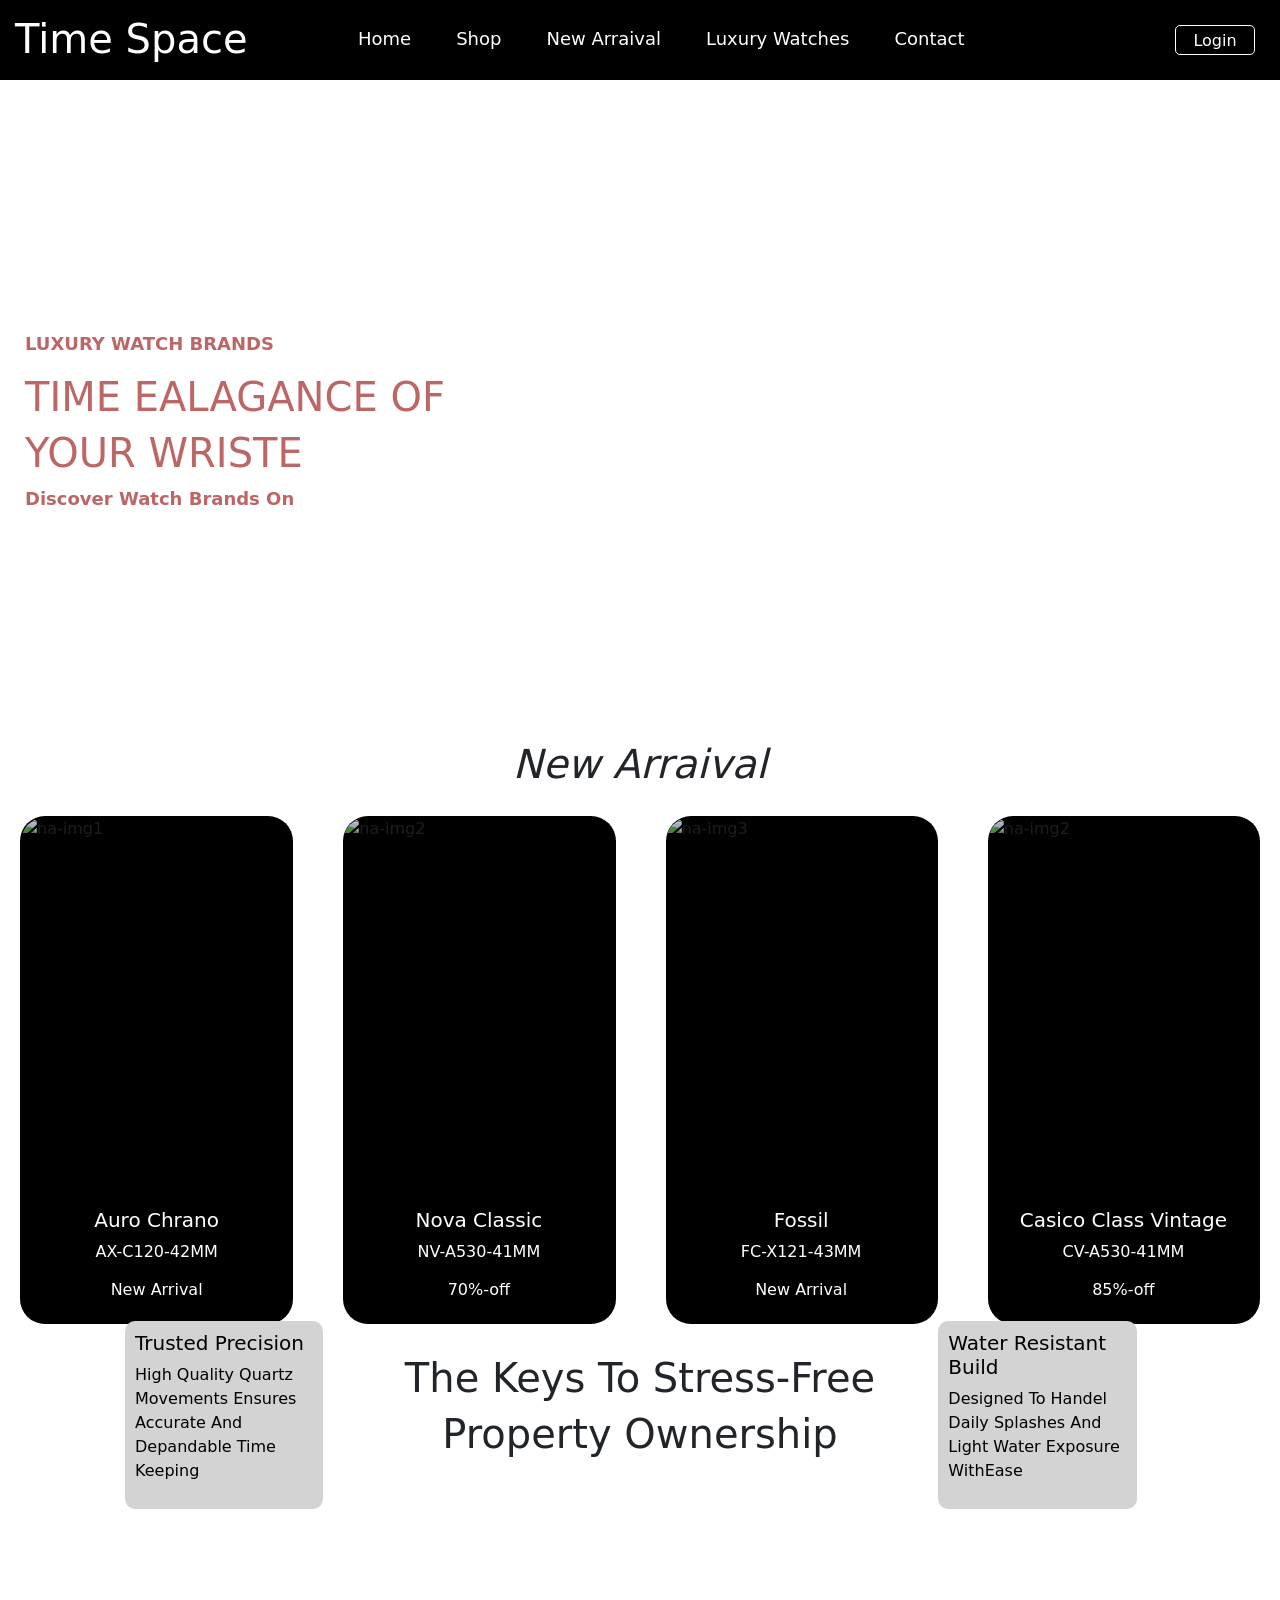
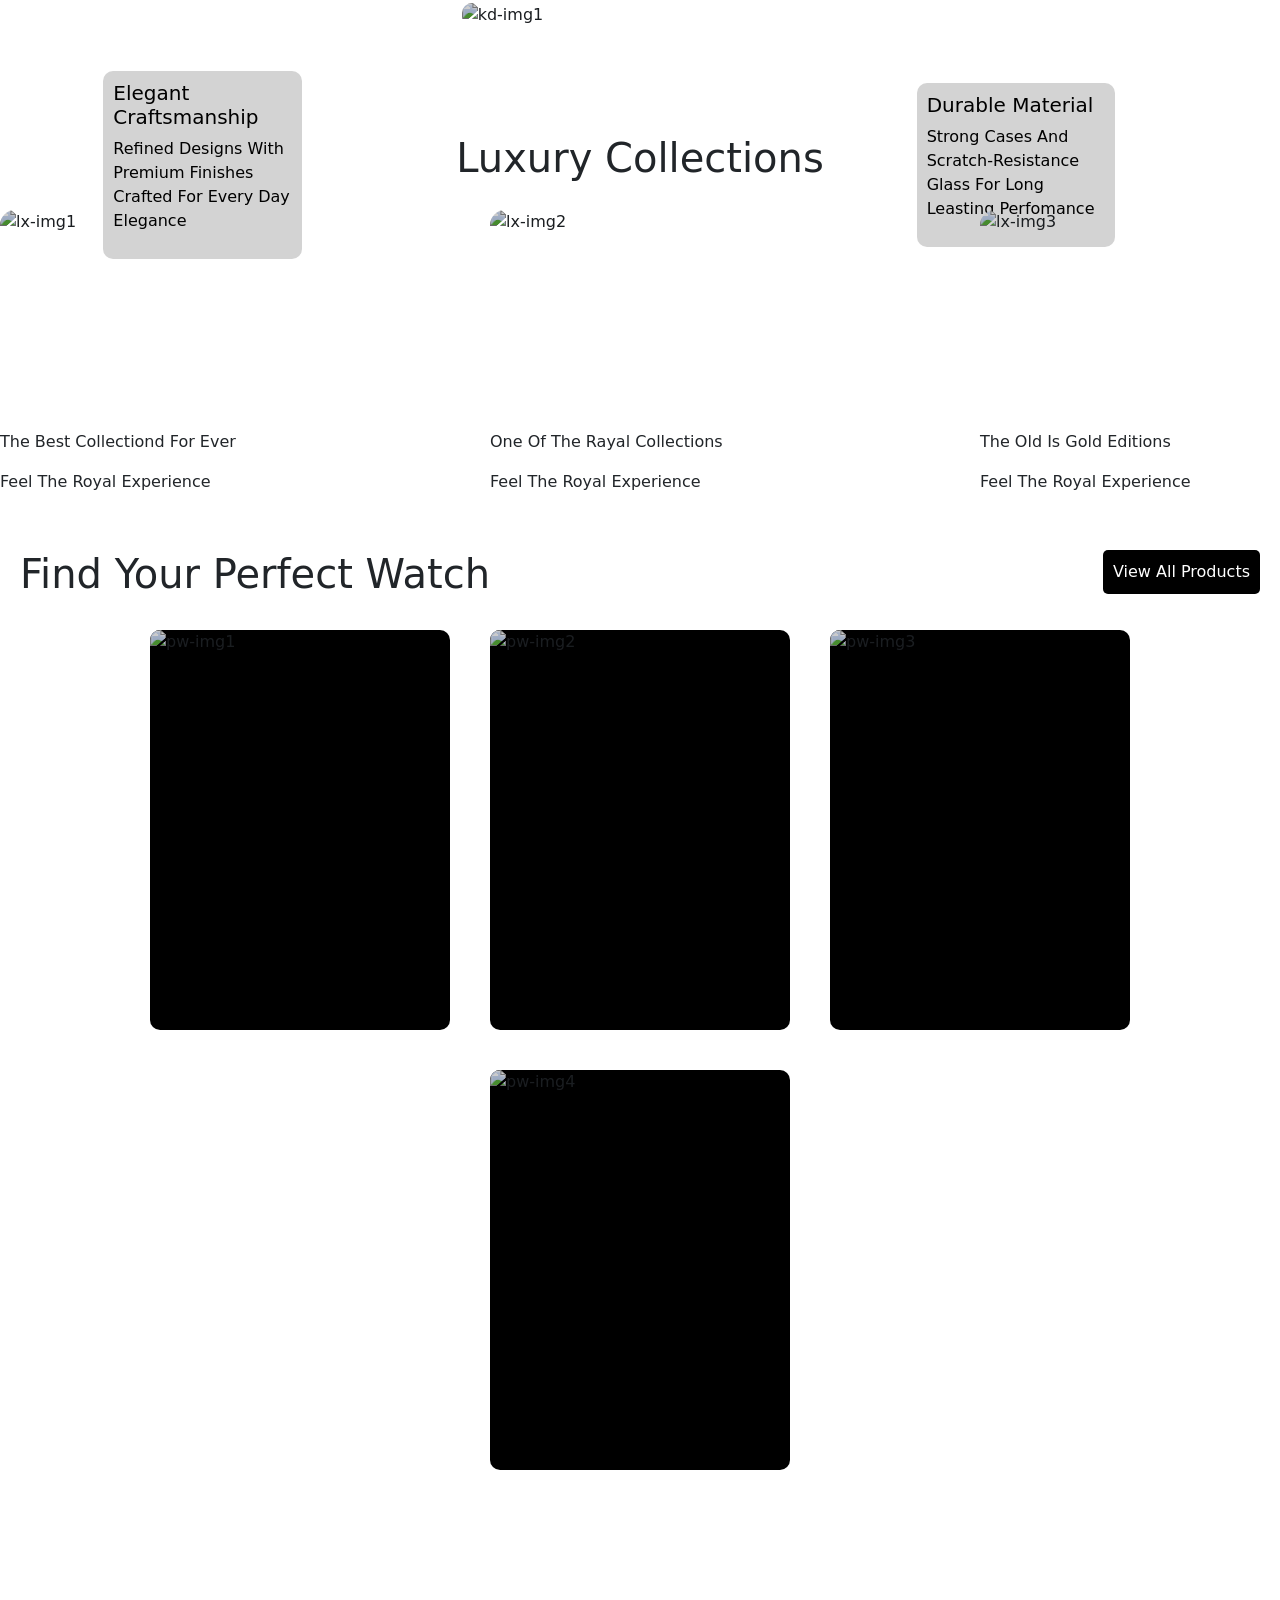
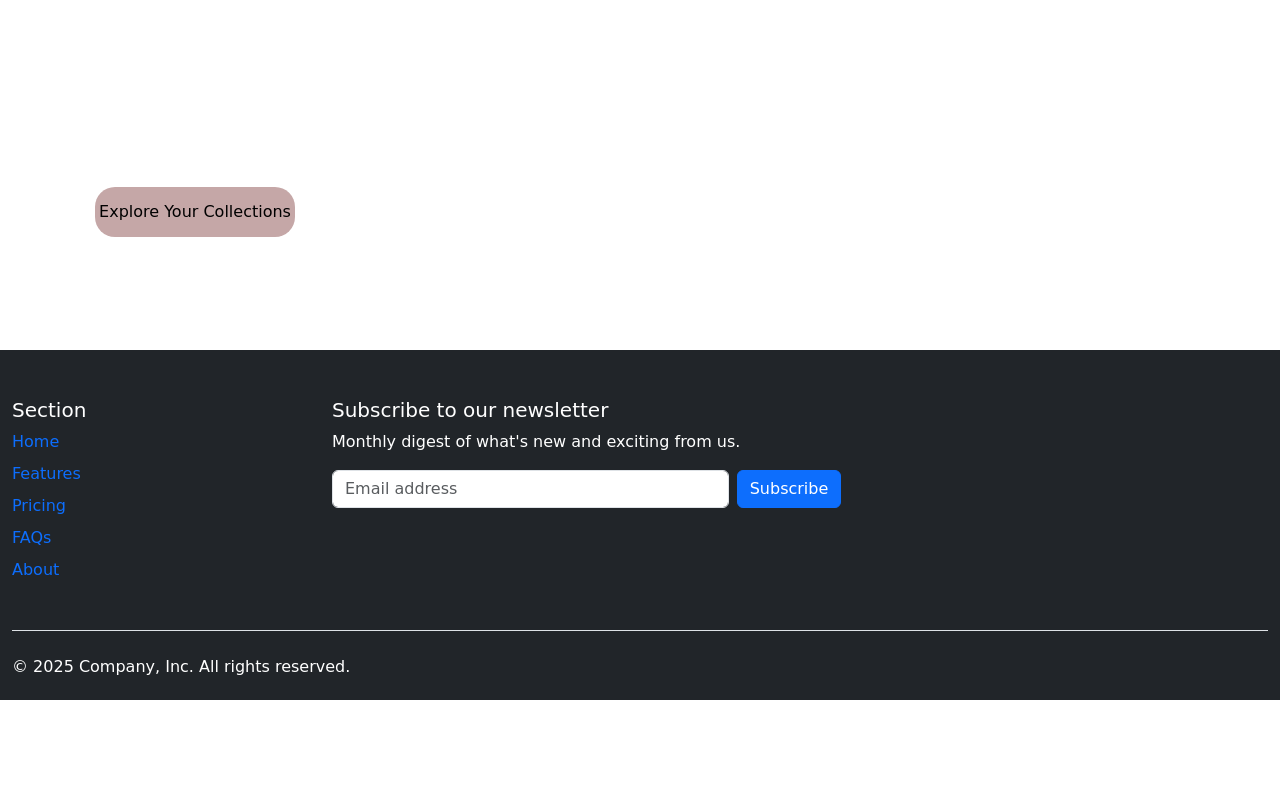
==== index.html @ a2bbd48c "first commit" ====
<!DOCTYPE html>
<html lang="en">

<head>
  <meta charset="UTF-8">
  <meta name="viewport" content="width=device-width, initial-scale=1.0">
  <title>Mini Web Page</title>
  <link rel="stylesheet" href="index.css">
  <link rel="preconnect" href="https://fonts.googleapis.com">
  <link rel="preconnect" href="https://fonts.gstatic.com" crossorigin>
  <link href="https://fonts.googleapis.com/css2?family=Roboto+Slab:wght@100..900&display=swap" rel="stylesheet">

  <link href=" https://fontawesome.com/icons/house?f=classic&s=solid">

  <link href="https://cdn.jsdelivr.net/npm/bootstrap@5.3.8/dist/css/bootstrap.min.css" rel="stylesheet"
    integrity="sha384-sRIl4kxILFvY47J16cr9ZwB07vP4J8+LH7qKQnuqkuIAvNWLzeN8tE5YBujZqJLB" crossorigin="anonymous">
</head>

<body>

  <nav class="nav-container">
    <h1>Time Space</h1>
    <div class="nav-menu">
      <a href="#home">Home </a>
      <a href="shop.html">Shop</a>
      <a href="#new-arraival">New Arraival</a>
      <a href="#luxury-collections">Luxury Watches</a>
      <a href="contact.html">Contact</a>
    </div>
    <div class="nav-menu">

      <abbr title="Search"><input type="text" placeholder="search" id="search-bar"><i
          class="fa-solid fa-magnifying-glass" id="search-tongle" onclick="show()" ondblclick="remove()"></i></abbr>
      <abbr title="Cart"><a href="#"> <i class="fa-solid fa-cart-arrow-down"></i></a></abbr>
      <button>Login<i class="fa-solid fa-right-to-bracket"></i></button>
    </div>
  </nav>


  
<!-- side-nav-bar-tongle -->
 <div class="side-nav-bar-menu-tongle" id="nav-bar-tongle">
    <i class="fa-solid fa-bars" onclick="shownavbar()"></i>
 </div>

<!-- side-nav-bar -->
<div class="side-nav-bar-container" id="show-nav-bar">
    <div class="side-nav-bar-head">
       <h1>Time Space</h1>
       <i class="fa-solid fa-x" onclick="removenavbar()"></i>
</div>
       <div class="side-nav-menu">
            <a href="index.html">Home </a>
            <a href="shop.html">Shop</a>
            <a href="index.html">New Arraival</a>
            <a href="index.html">Luxury Watches</a>
            <a href="contact.html">Contact</a>
        </div>
 </div>

  <!-- Home -->

  <div class="Head-container" id="home">
    <div class="head-contant">
      <p>LUXURY WATCH BRANDS</p>
      <h1>TIME EALAGANCE OF</h1>
      <h1> YOUR WRISTE</h1>
      <p>Discover Watch Brands On </p>
    </div>
  </div>

  <!-- new arraival -->

  <div class="na-head" id="new-arraival">
    <h1>New Arraival</h1>
  </div>

  <div class="card-group" style="gap:50px; margin: 20px;justify-content: center;">

    <div class="card" style="background-color: black;  border-radius: 25px;">
      <img
        src="https://images.unsplash.com/photo-1703505841379-2f863b201212?q=80&w=1171&auto=format&fit=crop&ixlib=rb-4.1.0&ixid=M3wxMjA3fDB8MHxwaG90by1wYWdlfHx8fGVufDB8fHx8fA%3D%3D"
        class="card-img-top" alt="na-img1" width="150px" height="375px" style="border-radius: 25px 25px 1px 1px;">
      <div class="card-body" style="color: white;">
        <h5 class="card-title">Auro Chrano</h5>
        <p class="card-text">AX-C120-42MM</p>
        <h6 class="new-arraival-span">New Arrival</h6>
      </div>
    </div>

    <div class="card" style="background-color: black; border-radius: 25px;">
      <img
        src="https://images.unsplash.com/photo-1695345272166-4efd76dd7a21?q=80&w=735&auto=format&fit=crop&ixlib=rb-4.1.0&ixid=M3wxMjA3fDB8MHxwaG90by1wYWdlfHx8fGVufDB8fHx8fA%3D%3D"
        class="card-img-top" alt="na-img2" width="150px" height="375px" style="border-radius:  25px 25px 1px 1px;">
      <div class="card-body" style="color: white;">
        <h5 class="card-title">Nova Classic</h5>
        <p class="card-text">NV-A530-41MM</p>
        <h6 class="new-arraival-span">70%-off</h6>
      </div>
    </div>

    <div class="card" style="background-color: black; border-radius: 25px;">
      <img
        src="https://tse2.mm.bing.net/th/id/OIP.KFpL9wtalb48ItzgqkEVPQHaJZ?pid=ImgDet&w=184&h=233&c=7&dpr=1.3&o=7&rm=3"
        class="card-img-top" alt="na-img3" width="150px" height="375px" style="border-radius: 25px 25px 1px 1px;">
      <div class="card-body" style="color: white;">
        <h5 class="card-title">Fossil</h5>
        <p class="card-text">FC-X121-43MM</p>
        <h6 class="new-arraival-span">New Arrival</h6>
      </div>
    </div>


    <div class="card" style="background-color: black; border-radius: 25px;">
      <img src="https://i.pinimg.com/originals/cc/18/a2/cc18a2bd5714ba8065ca4933f8d21402.jpg" class="card-img-top"
        alt="na-img2" width="150px" height="375px" style="border-radius:  25px 25px 1px 1px;">
      <div class="card-body" style="color: white;">
        <h5 class="card-title">Casico Class Vintage</h5>
        <p class="card-text">CV-A530-41MM</p>
        <h6 class="new-arraival-span">85%-off </h6>
      </div>
    </div>
  </div>


  <!-- key details -->

  <div class="details-container">
    <h1>The Keys To Stress-Free</h1>
    <h1>Property Ownership</h1>

    <div class="sub-container">
      <div class="contant-1">
        <h5>Trusted Precision</h5>
        <p>High Quality Quartz Movements Ensures Accurate And Depandable Time Keeping</p>
      </div>
      <div class="contant-2">
        <h5>Elegant Craftsmanship</h5>
        <p>Refined Designs With Premium Finishes Crafted For Every Day Elegance</p>

      </div>
      <div class="contant-3">
        <img
          src="https://luxurysouq.com/wp-content/webp-express/webp-images/doc-root/wp-content/uploads/2025/07/Rolex-Cosmograph-Daytona-126598TBR-0001-.jpg.webp"
          alt="kd-img1">
      </div>

      <div class="contant-4">
        <h5>Water Resistant Build</h5>
        <p>Designed To Handel Daily Splashes And Light Water Exposure WithEase</p>
      </div>

      <div class="contant-5">
        <h5>Durable Material</h5>
        <p>Strong Cases And Scratch-Resistance Glass For Long Leasting Perfomance</p>
      </div>
    </div>
  </div>


  <!-- Luxury Collections -->
  <div class="luxury-container" id="luxury-collections">
    <h1>Luxury Collections</h1>

    <div class="luxury-head-box">
      <div class="luxury-head">
        <img
          src="https://images.unsplash.com/photo-1743275005299-84405fbbb75f?q=80&w=1164&auto=format&fit=crop&ixlib=rb-4.1.0&ixid=M3wxMjA3fDB8MHxwaG90by1wYWdlfHx8fGVufDB8fHx8fA%3D%3D"
          alt="lx-img1">
        <p>The Best Collectiond For Ever</p>
        <p> Feel The Royal Experience </p>
      </div>
      <div class="luxury-head">
        <img
          src="https://images.unsplash.com/photo-1558959001-6f15557f7349?q=80&w=2070&auto=format&fit=crop&ixlib=rb-4.1.0&ixid=M3wxMjA3fDB8MHxwaG90by1wYWdlfHx8fGVufDB8fHx8fA%3D%3D"
          alt="lx-img2">
        <p>One Of The Rayal Collections </p>
        <p> Feel The Royal Experience </p>
      </div>

      <div class="luxury-head">
        <img
          src="https://images.unsplash.com/photo-1700949263729-a3db223e5e11?q=80&w=1332&auto=format&fit=crop&ixlib=rb-4.1.0&ixid=M3wxMjA3fDB8MHxwaG90by1wYWdlfHx8fGVufDB8fHx8fA%3D%3D"
          alt="lx-img3">
        <p>The Old Is Gold Editions</p>
        <p> Feel The Royal Experience </p>
      </div>

    </div>

  </div>

  <!-- Perfect  watch-->
  <div class="perfect-container">
    <div class="perfect-sub-container">
      <div class="perfect-head-contant">
        <h1>Find Your Perfect Watch</h1>
        <p>View All Products <i class="fa-solid fa-arrow-right"></i> </p>
      </div>
      <div class="perfect-contant">
        <img
          src="https://ccreadysites.cyberchimps.com/watch-store/wp-content/uploads/sites/231/2025/07/Frame-4273188350-1.png"
          alt="pw-img1">
        <img
          src="https://ccreadysites.cyberchimps.com/watch-store/wp-content/uploads/sites/231/2025/07/Frame-4273188352-1.png"
          alt="pw-img2">
        <img
          src="https://ccreadysites.cyberchimps.com/watch-store/wp-content/uploads/sites/231/2025/07/Frame-4273188353-1.png"
          alt="pw-img3">
        <img
          src="https://ccreadysites.cyberchimps.com/watch-store/wp-content/uploads/sites/231/2025/07/Frame-4273188359-1.png"
          alt="pw-img4">
      </div>
    </div>
  </div>

  <!--Explore-->
  <div class="explore-container">
    <div class="EXPLORE-contant">
      <h2>Modern Watches For Every Occasion</h2>
      <p>A Perfect Balance Of Style And Performance For Every Moments</p>
      <button>Explore Your Collections</button>

    </div>
  </div>

  <!-- footer -->

  <div class="container bg-dark" style="color: white;max-width: 1500px; max-height: 350px; height: 100%;">
    <footer class="py-5">
      <div class="row">
        <div class="col-6 col-md-2 mb-3">
          <h5>Section</h5>
          <ul class="nav flex-column">
            <li class="nav-item mb-2"><a href="#" class="nav-link p-0 text-body-light">Home</a></li>
            <li class="nav-item mb-2"><a href="#" class="nav-link p-0 text-body-light">Features</a></li>
            <li class="nav-item mb-2"><a href="#" class="nav-link p-0 text-body-light">Pricing</a></li>
            <li class="nav-item mb-2"><a href="#" class="nav-link p-0 text-body-light">FAQs</a></li>
            <li class="nav-item mb-2"><a href="#" class="nav-link p-0 text-body-light">About</a></li>
          </ul>
        </div>
        <div class="col-md-5 offset-md-1 mb-3">
          <form>
            <h5>Subscribe to our newsletter</h5>
            <p>Monthly digest of what's new and exciting from us.</p>
            <div class="d-flex flex-column flex-sm-row w-100 gap-2"> <label for="newsletter1"
                class="visually-hidden">Email address</label> <input id="newsletter1" type="email" class="form-control"
                placeholder="Email address"> <button class="btn btn-primary" type="button">Subscribe</button> </div>
          </form>
        </div>
      </div>
      <div class="d-flex flex-column flex-sm-row justify-content-between py-4 my-4 border-top">
        <p>&copy; 2025 Company, Inc. All rights reserved.</p>
        <ul class="list-unstyled d-flex">
          <li class="ms-3"><a class="link-body-emphasis" href="#" aria-label="Instagram"><svg class="bi" width="24"
                height="24">
                <use xlink:href="#instagram"></use>
              </svg></a></li>
          <li class="ms-3"><a class="link-body-emphasis" href="#" aria-label="Facebook"><svg class="bi" width="24"
                height="24" aria-hidden="true">
                <use xlink:href="#facebook"></use>
              </svg></a></li>
        </ul>
      </div>
    </footer>
  </div>


  <script src="index.js"></script>
  <script src="https://cdn.jsdelivr.net/npm/bootstrap@5.3.8/dist/js/bootstrap.bundle.min.js"
    integrity="sha384-FKyoEForCGlyvwx9Hj09JcYn3nv7wiPVlz7YYwJrWVcXK/BmnVDxM+D2scQbITxI"
    crossorigin="anonymous"></script>
  <script src="https://kit.fontawesome.com/c7771d57c0.js" crossorigin="anonymous"></script>
</body>

</html>
---- index.css ----
body {
  font-family: "Roboto Slab", serif;
  font-optical-sizing: auto;
  font-weight: weight;
  font-style: normal;
}
*{
  padding: 0;
  margin: 0;
}
img{
  filter:brightness(0.8) ;
}
img:hover{
  cursor: pointer;
    transition: 0.1s;
    filter: brightness(1.1);
}


        /* nav bar  */

.nav-container{
  display:flex;
  flex-direction: row;
  background-color: black;
  color: white;
  width: 100%;
  justify-content: space-between;
}
.nav-container h1{
  margin: 15px;
  
}
.nav-menu{
  display: flex;
  flex-direction: row;
  gap: 45px;
  padding: 25px;
}
.nav-menu a{
  text-decoration: none;
  color: white;
  font-size: large;
}
.nav-menu i{
  color: white;
  font-size: larger;
}
.nav-menu button{
  background-color: black;
  color: white;
  border: 1px solid white;
  width: 80px;
  height: 30px;
  border-radius: 5px;
}
#search-bar{
  position: absolute;
  width:800px;
  height: 45px;
  left: 400px;
  border-radius: 10px;
  padding: 5px;
  display: none;
  text-align:start;
   background-color: black;
  color: white;
  border:2px solid white;
}
#search-bar input:hover{
  border:2px solid white;
 
}
#search-tongle{
  cursor: pointer;
}
/* side-nav-bar */
.side-nav-bar-menu-tongle{
  width:100%;
  height:100px;
  display:none;
   padding:10px;
  font-size:xx-large;
  font-weight: 700;
  position: absolute;
}
.side-nav-bar-menu-tongle i{
  margin-left: 1450px;
}

.side-nav-bar-container{
  display:none;
  flex-direction: column;
  width: 350px;
  height: 100vh;
  background-color: black;
  color: white;
  gap: 30px;
  position: absolute;
  padding: 20px;
  z-index: 1;
}
.side-nav-bar-head{
  display: flex;
  flex-direction: row;
  justify-content: space-between;
}
.side-nav-menu{
  display: flex;
  flex-direction: column;
  gap: 50px;
  justify-content: center;
  align-items: center;
  font-size: large;
  font-weight: 800;
}
.side-nav-menu a{
  color: white;
  text-decoration: none;
}




/* head container */

.Head-container{
  width: 100%;
  height: 650px;
  background-image: url(https://images.unsplash.com/photo-1539874754764-5a96559165b0?q=80&w=1230&auto=format&fit=crop&ixlib=rb-4.1.0&ixid=M3wxMjA3fDB8MHxwaG90by1wYWdlfHx8fGVufDB8fHx8fA%3D%3D);
  background-repeat: no-repeat;
  background-size:cover;
  background-position:bottom;
  display: flex;
  flex-direction: column;
}
.head-contant{
  color:rgb(188, 102, 102);
  font-size: large;
  font-weight: bold;
  width:60%;
  padding-top: 250px;
  padding-left: 25px;
}
 /* new arrivals */ 
.na-head{
  display: flex;
  justify-content: center;
  align-items: center;
  margin: 10px;
  font-size:30px;
  font-weight: bold;
  font-style: italic;
}
.card-body{
  justify-content: center;
  display: flex;
  align-items: center;
  flex-direction: column;
  color: white;
  height:100x;
}
.card{
  max-width:300px;
}

/*luxury collection*/
.luxury-container{
  display: flex;
  flex-direction:column;
  justify-content: center;
  align-items: center;
}
.luxury-head{
  display: flex;
  width: 300px;
  height: 300px;
  flex-direction: column;
  margin: 20px;
}
.luxury-head img{
  width: 300px;
  height: 300px;
  border-radius: 15px;

}
.luxury-head-box{
  display: flex;
  flex-direction:row;
  justify-content: center;
  align-items: center;
  gap: 150px;
}
/* details */
.details-container{
  display: flex;
  flex-direction: column;
  width: 100%;
  height: auto;
  margin-top: 30px;
  justify-content: center;
  align-items: center;
}
.sub-container{
  margin-top: 30px;
  display: flex;
  flex-direction:row;
  flex-wrap: wrap;
  justify-content: center;
  align-items: center;
  width:100%;
  gap: 20px;
  padding: 25px;
}
.contant-1,.contant-2,.contant-4,.contant-5{
  flex: 1;
  width: 100%;
  height:auto;
  background-color: lightgrey;
  color: black;
  position:relative;
  padding:10px;
  border-radius: 10px;
}
.contant-3{
  flex: 2;
}
.contant-3 img{
  width:500px;
  height: 500px;
  border-radius: 10px;
  
}
.contant-1,.contant-4{
  bottom: 200px;
  left: 100px;
}
.contant-2,.contant-5{
  top: 150px;
  right: 140px;

}
/* perfect watch */

.perfect-container{
  display: flex;
  width: 100%;
  justify-content: center;
  align-items: center;
  flex-wrap: wrap;
}
.perfect-sub-container{
  display: flex;
  justify-content:space-between;
  align-items: center;
  flex-direction:column;
}
.perfect-head-contant{
  width: 100%;
  display: flex;
  flex-direction: row;
  justify-content: space-between;
  padding: 20px;
}
.perfect-head-contant p{
  background-color: black;
  color: white;
  border-radius: 5px;
  padding: 10px;
}
.perfect-head-contant p:hover{
  cursor: pointer;
  text-decoration: underline;
}
.perfect-contant{
  display: flex;
  flex-wrap: wrap;
  justify-content: center;
  align-items: center;
  gap: 40px;
}
.perfect-contant img
{
  width: 300px;
  height: 400px;
  border-radius: 10px;
  background-color: black;
}
/* explore */
.explore-container{
  margin:40px;
  margin-left:65px;
  padding: 30PX;
  display: flex;
  height: 400px;
  width: 90%;
  background-image: url(https://rare-gallery.com/uploads/posts/1119214-black-watch-brand-luxury-watches-Glash-tte-hand-strap-platinum.jpg);
  background-repeat: no-repeat;
  background-size:cover;
  background-position:right;
  flex-direction: column;
  
}
.EXPLORE-contant{
  margin-top: 60PX;
  width:300px;
  color: white;
}
.EXPLORE-contant button{
  width: 200px;
  height: 50PX;
  background-color: rgb(197, 167, 167);
  color:black;
  border-radius: 20px;
  border: none;
  font-weight:500;
}


/* ------------------------------------------------------------Shop Pages--------------------------------------------------------------------------- */

.shop-product img{
  width: 300px;
  height: 350px;
  border-radius: 10px;
}
.shop-container{
  display: flex;
  flex-direction: row;
  flex-wrap: wrap;
  width: 100%;
  margin: 20px;
  padding: 10px;
}
.shop-contant{
  display: flex;
  flex-direction: row;
  flex-wrap: wrap;
  gap: 30px;
  width:100%;
  justify-content: space-around;
}
.shop-product{
  width: 300px;
  height: 620px;
  background-color: rgb(221, 221, 221);
  color: rgb(0, 0, 0);
  border-radius: 20px;
  text-align: center;
  gap: 25px;
  justify-content:space-evenly;
  display: flex;
  flex-direction: column;
  flex-wrap: wrap;
}
.btn-sp{
  display: flex;
  flex-direction:column;
  flex-wrap: wrap;
  justify-content:space-between;
   margin: 5px;
  gap: 10px;
}
.btn-sp button{
  width: 100%;
  height: 40px;
  border-radius:10px;
  border: none;
  padding:5px;
}
.btn-sp button:hover{
  cursor: pointer;
  background-color: rgb(41, 99, 41);
  
}

/* /* ----------------------------------------------------------------Contact------------------------------------------------------------------------ */
.contact-container{
  width: 100%;
  display: flex;
  justify-content: center;
  align-items: center;
}
.contact-head{
  width: 50%;
  height: auto;
  display: flex;
  flex-direction: column;
  justify-content: center;
  align-items: center;
  gap: 25px;
  background-color: rgba(15, 13, 13, 0.73);
  color: wheat;
  margin:60px;
  padding: 50px;
  border-radius: 20px;
}
.contact-contant{
  display: flex;
  flex-direction: row;
  font-size: larger;
  font-weight: 700;
}
.contact-contant label{
  width: 110px;
}
.contact-contant input{
  width: 300px;
  height: 40px;
  border-radius: 10px;
  padding: 20px;
  border: none;
}
.contact-contant select{
  width: 300px;
  height: 40px;
  border-radius: 10px;
  padding: 5px;
}
.contact-contant textarea{
  width: 300px;
  height: 60px;
  overflow:auto;
  padding: 10px;
  border-radius: 10px;
}
.contact-contant button{
  width: 400px;
  height: 50px;
  padding: 10px;
  border-radius: 10px;
  border: 2px solid black;
  background-color: rgb(35, 35, 90);
  color: white;
}










@media(max-width:480px){

  /* nav bar */

  .nav-container{
    display:none;
  }
  /* side-nav-menu-tongle */
  .side-nav-bar-menu-tongle{
    display: flex;

  }
  .side-nav-bar-menu-tongle i{
    margin-left: 390px;
    color: rgb(0, 0, 0);
  }

  /* landing page */
.Head-container{
  width:480px;
  height:400px;
  flex-direction: column;
  background-image: url(https://images.unsplash.com/photo-1539874754764-5a96559165b0?q=80&w=1230&auto=format&fit=crop&ixlib=rb-4.1.0&ixid=M3wxMjA3fDB8MHxwaG90by1wYWdlfHx8fGVufDB8fHx8fA%3D%3D);
  background-repeat: no-repeat;
  background-size:cover;
  background-position:center;

}
.head-contant{
  width:70%;
  padding-top:30px;
}
/* New Arrivals */
.card-group{
  width:450px;
  display: flex;
  flex-direction:column;
  flex-wrap: wrap;
  justify-content: center;
  align-items: center;
}
.card{
  flex-direction: column;
  justify-content: center;
  align-items: center;
}
.card img{
  width: 300px;
}
/* details containers */
.details-container{
  flex-direction:column;
  flex-wrap: wrap
}
.contant-1,.contant-2.contant-4,.contant-5{
  flex: 100%;
  width: 100%;
  flex-direction: column;
}
.contant-3{
  flex:2;
  width:450px;
  order: -1;
}
.contant-1,.contant-4{
  bottom:1px;
  left:1px;
}
.contant-2,.contant-5{
  top: 1px;
  right: 1px;
}
/* luxury */
.luxury-head-box{
  flex-direction: column;
  gap: 30px;
}
/* perfect */
.perfect-container
{
  width:480px;
}
/* explore */
.explore-container{
  width: 480px;
  margin-left: 0;
  background-position:left;
}

/* ===================================================================Contact===================================================================== */
/* contact */

.contact-container{
  width: 480px;
  height: auto;
  justify-content: center;
  align-items: center;
}
.contact-head{
  width:480px;
}
}
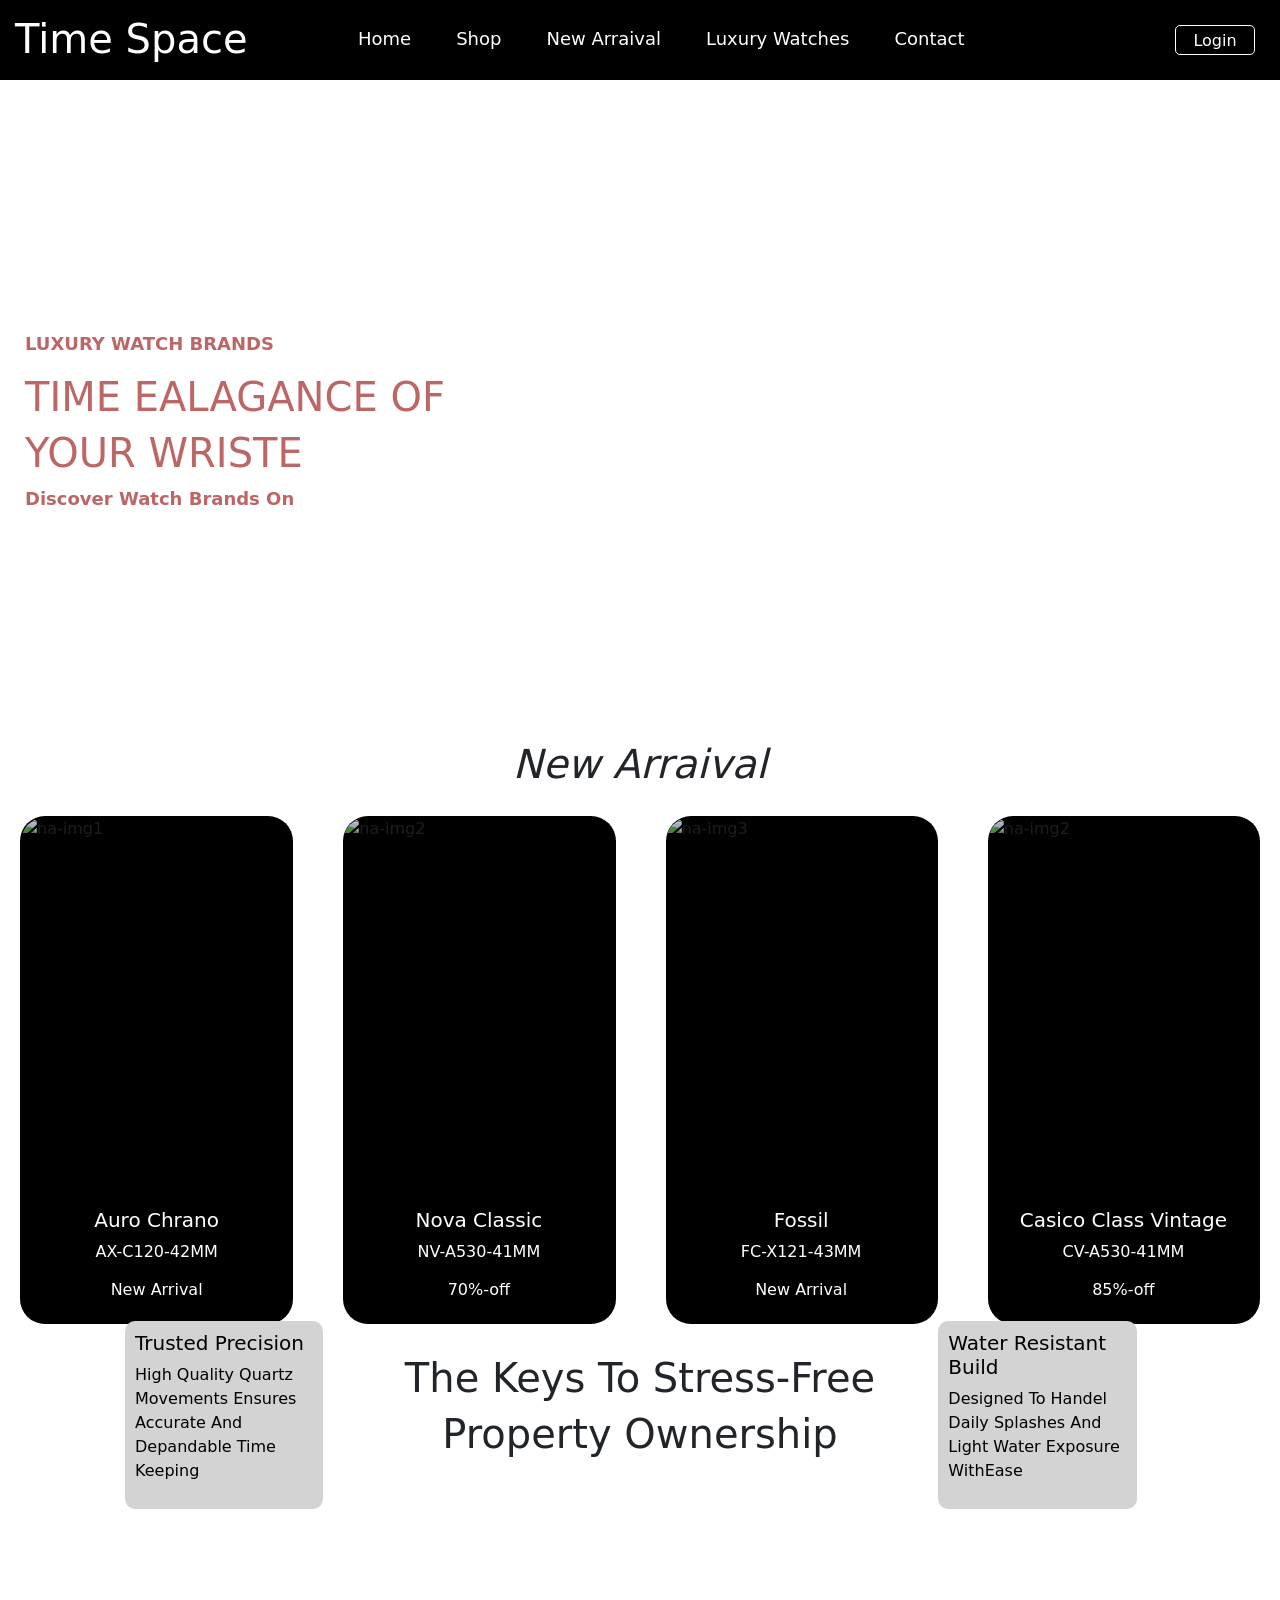
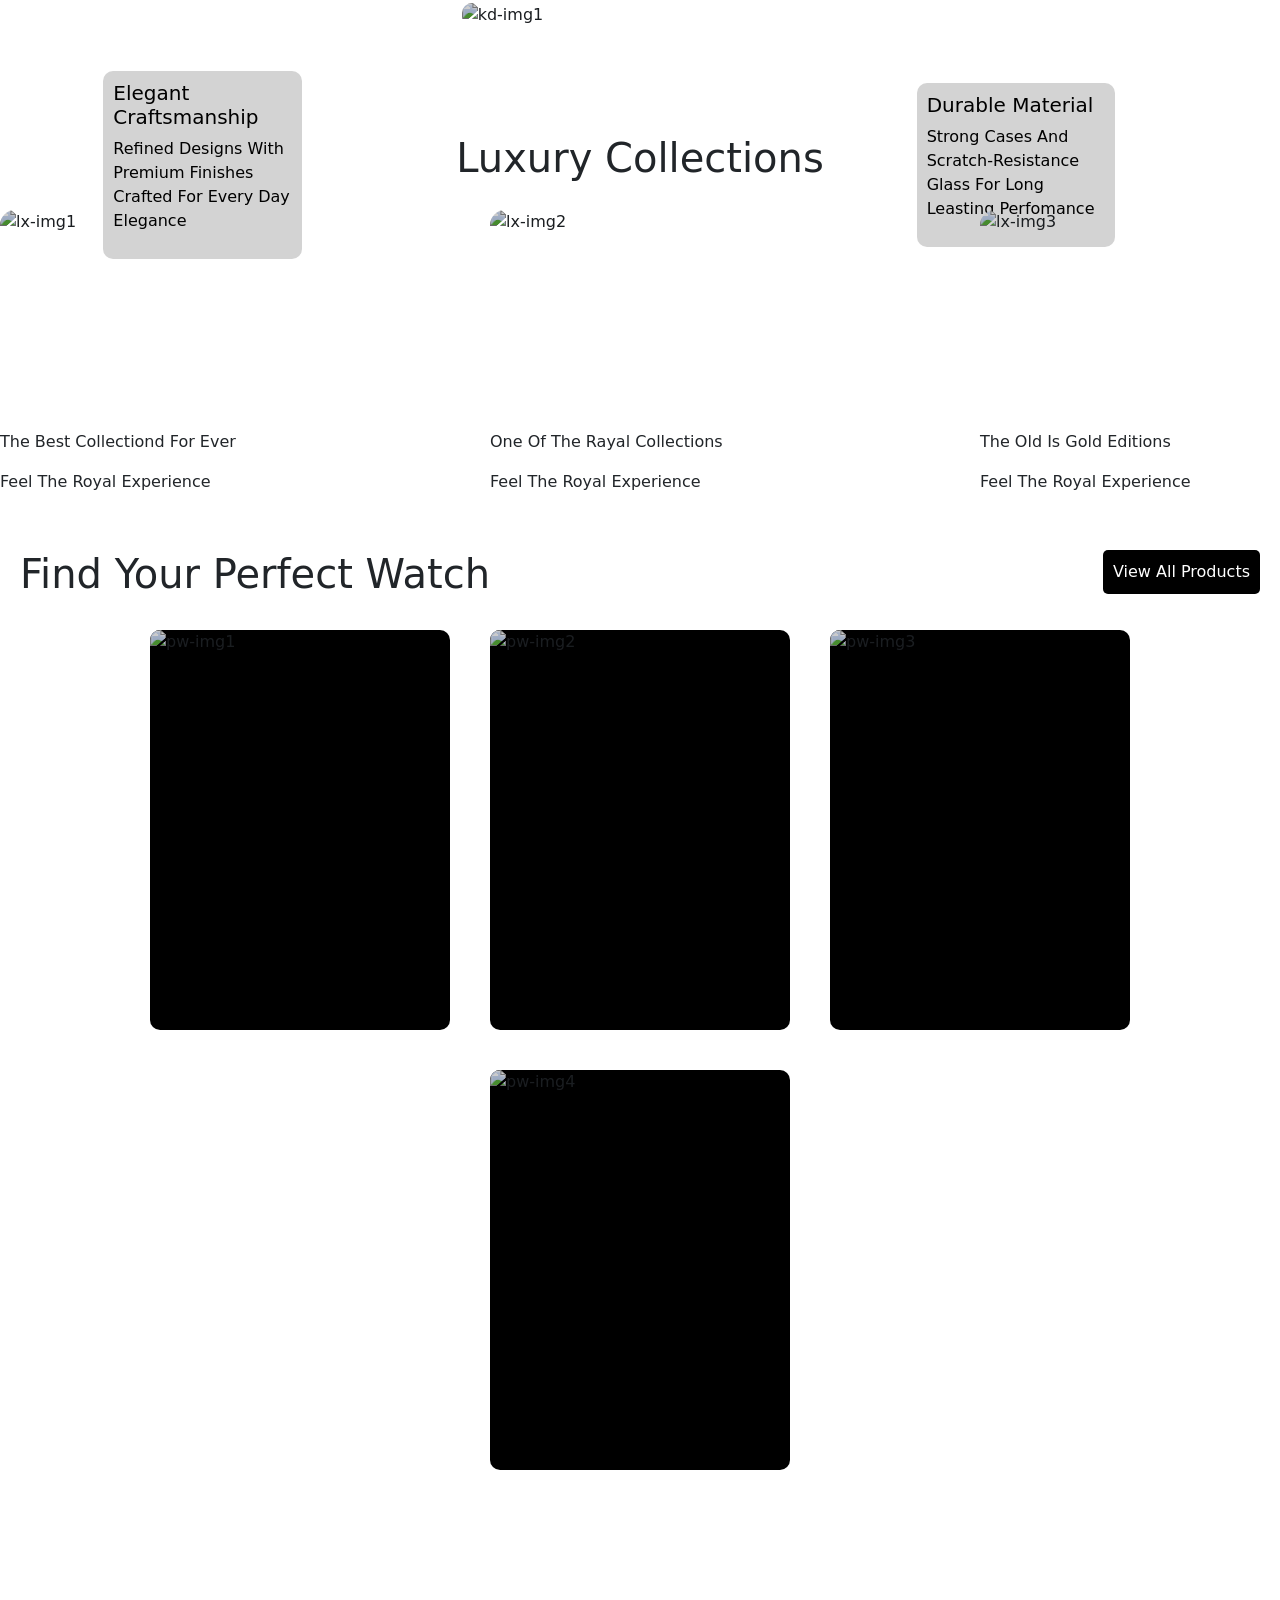
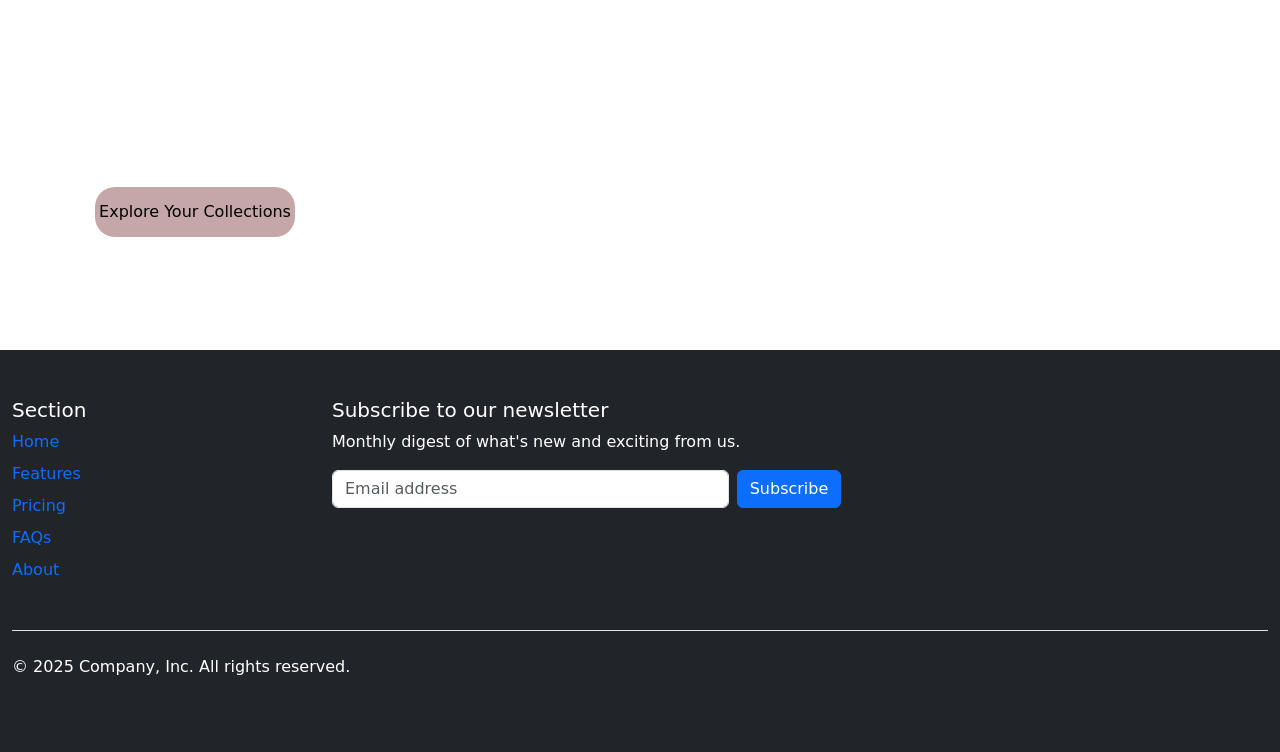
==== commit c8b165b3: "small correction" ====
--- a/index.html
+++ b/index.html
@@ -27,10 +27,11 @@
       <a href="#luxury-collections">Luxury Watches</a>
       <a href="contact.html">Contact</a>
     </div>
+    
     <div class="nav-menu">
 
       <abbr title="Search"><input type="text" placeholder="search" id="search-bar"><i
-          class="fa-solid fa-magnifying-glass" id="search-tongle" onclick="show()" ondblclick="remove()"></i></abbr>
+          class="fa-solid fa-magnifying-glass" id="search-tongle" onclick="show()"></i></abbr>
       <abbr title="Cart"><a href="#"> <i class="fa-solid fa-cart-arrow-down"></i></a></abbr>
       <button>Login<i class="fa-solid fa-right-to-bracket"></i></button>
     </div>
@@ -224,47 +225,37 @@
     </div>
   </div>
 
-  <!-- footer -->
-
-  <div class="container bg-dark" style="color: white;max-width: 1500px; max-height: 350px; height: 100%;">
-    <footer class="py-5">
-      <div class="row">
-        <div class="col-6 col-md-2 mb-3">
-          <h5>Section</h5>
-          <ul class="nav flex-column">
-            <li class="nav-item mb-2"><a href="#" class="nav-link p-0 text-body-light">Home</a></li>
-            <li class="nav-item mb-2"><a href="#" class="nav-link p-0 text-body-light">Features</a></li>
-            <li class="nav-item mb-2"><a href="#" class="nav-link p-0 text-body-light">Pricing</a></li>
-            <li class="nav-item mb-2"><a href="#" class="nav-link p-0 text-body-light">FAQs</a></li>
-            <li class="nav-item mb-2"><a href="#" class="nav-link p-0 text-body-light">About</a></li>
-          </ul>
-        </div>
-        <div class="col-md-5 offset-md-1 mb-3">
-          <form>
-            <h5>Subscribe to our newsletter</h5>
-            <p>Monthly digest of what's new and exciting from us.</p>
-            <div class="d-flex flex-column flex-sm-row w-100 gap-2"> <label for="newsletter1"
-                class="visually-hidden">Email address</label> <input id="newsletter1" type="email" class="form-control"
-                placeholder="Email address"> <button class="btn btn-primary" type="button">Subscribe</button> </div>
-          </form>
-        </div>
-      </div>
-      <div class="d-flex flex-column flex-sm-row justify-content-between py-4 my-4 border-top">
-        <p>&copy; 2025 Company, Inc. All rights reserved.</p>
-        <ul class="list-unstyled d-flex">
-          <li class="ms-3"><a class="link-body-emphasis" href="#" aria-label="Instagram"><svg class="bi" width="24"
-                height="24">
-                <use xlink:href="#instagram"></use>
-              </svg></a></li>
-          <li class="ms-3"><a class="link-body-emphasis" href="#" aria-label="Facebook"><svg class="bi" width="24"
-                height="24" aria-hidden="true">
-                <use xlink:href="#facebook"></use>
-              </svg></a></li>
-        </ul>
-      </div>
-    </footer>
-  </div>
-
+<!-- footer -->
+ 
+    <div class="container bg-dark" style="color: white;max-width: 1500px; max-height:550px; height: 100%;">
+        <footer class="py-5" style="max-height: 550px;">
+            <div class="row">
+                <div class="col-6 col-md-2 mb-3">
+                    <h5>Section</h5>
+                    <ul class="nav flex-column">
+                        <li class="nav-item mb-2"><a href="#" class="nav-link p-0 text-body-light">Home</a></li>
+                        <li class="nav-item mb-2"><a href="#" class="nav-link p-0 text-body-light">Features</a></li>
+                        <li class="nav-item mb-2"><a href="#" class="nav-link p-0 text-body-light">Pricing</a></li>
+                        <li class="nav-item mb-2"><a href="#" class="nav-link p-0 text-body-light">FAQs</a></li>
+                        <li class="nav-item mb-2"><a href="#" class="nav-link p-0 text-body-light">About</a></li>
+                    </ul>
+                </div>
+                <div class="col-md-5 offset-md-1 mb-3">
+                    <form>
+                        <h5>Subscribe to our newsletter</h5>
+                        <p>Monthly digest of what's new and exciting from us.</p>
+                        <div class="d-flex flex-column flex-sm-row w-100 gap-2"> <label for="newsletter1"
+                                class="visually-hidden">Email address</label> <input id="newsletter1" type="email"
+                                class="form-control" placeholder="Email address"> <button class="btn btn-primary"
+                                type="button">Subscribe</button> </div>
+                    </form>
+                </div>
+            </div>
+            <div class="d-flex flex-column flex-sm-row justify-content-between py-4 my-4 border-top" style="max-height: 50px;">
+                <p>&copy; 2025 Company, Inc. All rights reserved.</p>
+            </div>
+        </footer>
+    </div>
 
   <script src="index.js"></script>
   <script src="https://cdn.jsdelivr.net/npm/bootstrap@5.3.8/dist/js/bootstrap.bundle.min.js"
--- a/index.css
+++ b/index.css
@@ -320,7 +320,16 @@
 
 
 /* ------------------------------------------------------------Shop Pages--------------------------------------------------------------------------- */
-
+.shop-heading{
+  width: 100%;
+  display: flex;
+  justify-content: center;
+  align-items: center;
+  margin: 15px;
+  font-family:'Times New Roman', Times, serif;
+  font-size: larger;
+  font-weight: 100px;
+}
 .shop-product img{
   width: 300px;
   height: 350px;
@@ -427,7 +436,7 @@
   border-radius: 10px;
 }
 .contact-contant button{
-  width: 400px;
+  width: 350px;
   height: 50px;
   padding: 10px;
   border-radius: 10px;
@@ -445,7 +454,7 @@
 
 
 
-@media(max-width:480px){
+@media(max-width:380px){
 
   /* nav bar */
 
@@ -458,13 +467,14 @@
 
   }
   .side-nav-bar-menu-tongle i{
-    margin-left: 390px;
+    margin-left: 330px;
     color: rgb(0, 0, 0);
+    z-index: 1;
   }
 
   /* landing page */
 .Head-container{
-  width:480px;
+  width:380px;
   height:400px;
   flex-direction: column;
   background-image: url(https://images.unsplash.com/photo-1539874754764-5a96559165b0?q=80&w=1230&auto=format&fit=crop&ixlib=rb-4.1.0&ixid=M3wxMjA3fDB8MHxwaG90by1wYWdlfHx8fGVufDB8fHx8fA%3D%3D);
@@ -479,7 +489,7 @@
 }
 /* New Arrivals */
 .card-group{
-  width:450px;
+  width:350px;
   display: flex;
   flex-direction:column;
   flex-wrap: wrap;
@@ -492,7 +502,7 @@
   align-items: center;
 }
 .card img{
-  width: 300px;
+  width: 280px;
 }
 /* details containers */
 .details-container{
@@ -506,14 +516,20 @@
 }
 .contant-3{
   flex:2;
-  width:450px;
+  width:380px;;
   order: -1;
 }
+.contant-3 img{
+  width: 350px;
+}
+
 .contant-1,.contant-4{
+  flex-direction: row;
   bottom:1px;
   left:1px;
 }
 .contant-2,.contant-5{
+  flex-direction: row;
   top: 1px;
   right: 1px;
 }
@@ -525,11 +541,11 @@
 /* perfect */
 .perfect-container
 {
-  width:480px;
+  width:380px;
 }
 /* explore */
 .explore-container{
-  width: 480px;
+  width: 380px;
   margin-left: 0;
   background-position:left;
 }
@@ -538,12 +554,14 @@
 /* contact */
 
 .contact-container{
-  width: 480px;
+  width: 380px;
   height: auto;
   justify-content: center;
   align-items: center;
 }
 .contact-head{
-  width:480px;
+  width:360px;
+  align-items: center;
+  justify-content: center;
 }
 }
